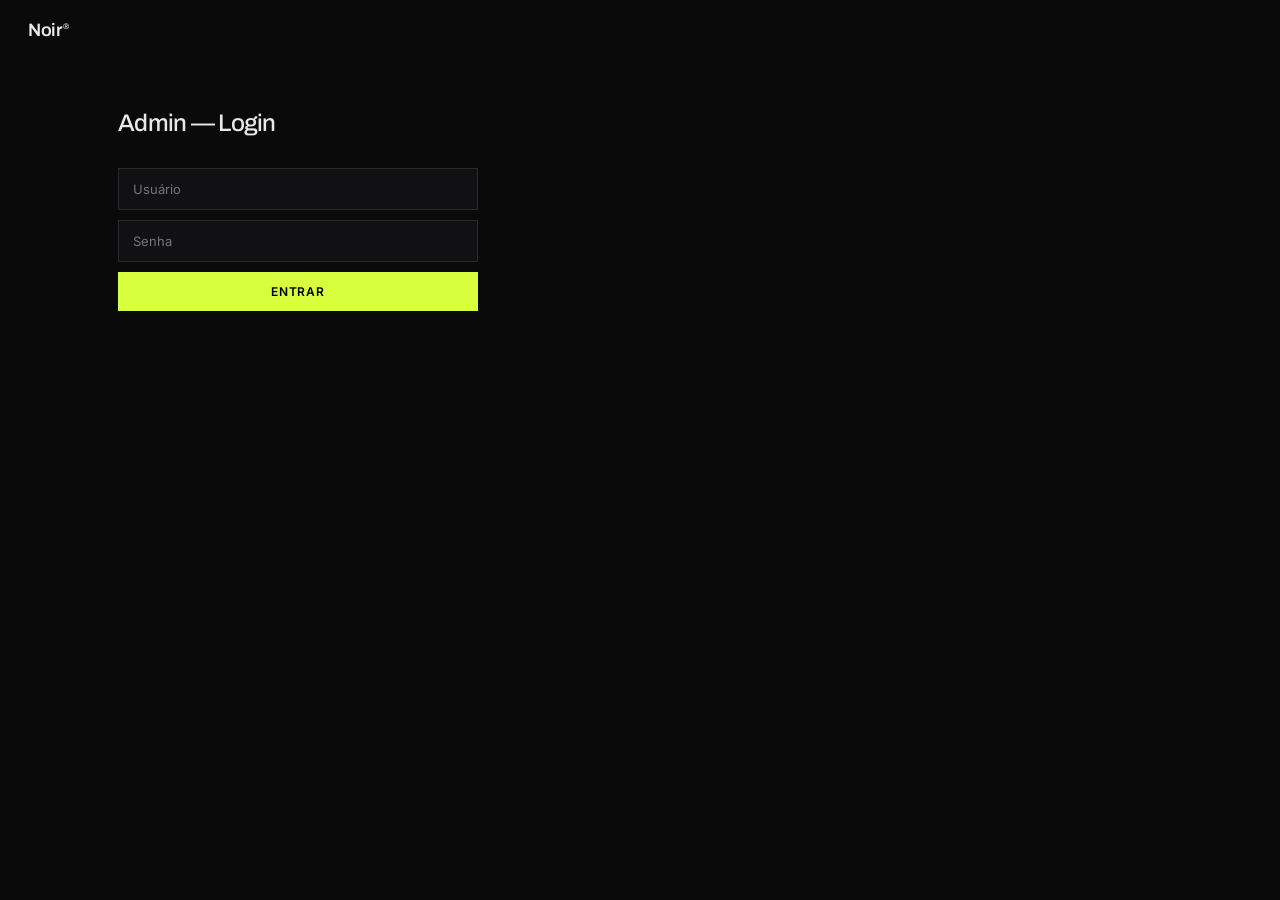
==== frontend/admin.html @ 4ba8f9fb "inicilizer Noir Studio" ====
<!DOCTYPE html>
<html lang="pt-BR">
<head>
  <meta charset="UTF-8" />
  <meta name="viewport" content="width=device-width, initial-scale=1.0" />
  <title>NOIR® — Admin</title>
  <link href="https://fonts.googleapis.com/css2?family=Inter:wght@300;400;500;600&family=Archivo:wght@400;500;600&display=swap" rel="stylesheet" />
  <link rel="stylesheet" href="css/styles.css" />
</head>
<body>
  <header class="nav">
    <a class="nav__brand" href="index.html">Noir<sup>®</sup></a>
  </header>

  <main class="admin">
    <!-- LOGIN -->
    <section id="loginView">
      <h1>Admin — Login</h1>
      <form class="admin__login" id="loginForm">
        <input type="text" id="lUser" placeholder="Usuário" required />
        <input type="password" id="lPass" placeholder="Senha" required />
        <button class="btn" type="submit">Entrar</button>
      </form>
      <p class="admin__msg" id="loginMsg"></p>
    </section>

    <!-- PAINEL -->
    <section id="panelView" hidden>
      <div class="admin__bar">
        <h1>Produtos</h1>
        <button class="btn btn--ghost" id="logoutBtn">Sair</button>
      </div>

      <form class="admin__form" id="productForm">
        <input type="hidden" id="pId" />
        <input type="text" id="pName" placeholder="Nome" required />
        <input type="number" id="pPrice" placeholder="Preço" step="0.01" min="0.01" required />
        <select id="pCategory" required>
          <option value="OUTERWEAR">Outerwear</option>
          <option value="TOPS">Tops</option>
          <option value="BOTTOMS">Bottoms</option>
          <option value="ACCESSORIES">Accessories</option>
        </select>
        <input type="text" id="pImage" placeholder="Imagem (ex: assets/p1.jpg)" />
        <input type="number" id="pStock" placeholder="Estoque" min="0" required />
        <label class="admin__check"><input type="checkbox" id="pFeatured" /> Destaque</label>
        <textarea id="pDesc" placeholder="Descrição"></textarea>
        <button class="btn" type="submit" id="saveBtn">Criar produto</button>
        <button class="btn btn--ghost" type="button" id="cancelEdit" hidden>Cancelar edição</button>
      </form>
      <p class="admin__msg" id="panelMsg"></p>

      <table>
        <thead>
          <tr><th>ID</th><th>Nome</th><th>Categoria</th><th>Preço</th><th>Estoque</th><th>Destaque</th><th>Ações</th></tr>
        </thead>
        <tbody id="productRows"></tbody>
      </table>

      <div class="admin__section">
        <h1>Pedidos</h1>
        <table>
          <thead>
            <tr><th>ID</th><th>Cliente</th><th>E-mail</th><th>Itens</th><th>Total</th><th>Data</th></tr>
          </thead>
          <tbody id="orderRows"></tbody>
        </table>
      </div>
    </section>
  </main>

  <script src="js/admin.js"></script>
</body>
</html>
---- frontend/css/styles.css ----
:root {
  --bg: #0a0a0b;
  --surface: #111113;
  --line: #2a2a2e;
  --text: #e8e8e6;
  --muted: #8a8a90;
  --accent: #d8ff3e;
}

* { margin: 0; padding: 0; box-sizing: border-box; }

html { scroll-behavior: smooth; }

body {
  background: var(--bg);
  color: var(--text);
  font-family: "Inter", sans-serif;
  font-weight: 300;
  -webkit-font-smoothing: antialiased;
}

sup { font-size: 0.45em; vertical-align: super; }
a { color: inherit; text-decoration: none; }
button { font-family: inherit; cursor: pointer; }

/* ---------- NAV ---------- */
.nav {
  position: fixed;
  inset: 0 0 auto 0;
  z-index: 50;
  display: flex;
  justify-content: space-between;
  align-items: flex-start;
  padding: 20px 28px;
  mix-blend-mode: difference;
}

.nav__brand {
  font-family: "Archivo", sans-serif;
  font-size: 18px;
  font-weight: 600;
  letter-spacing: -0.02em;
}

.nav__meta { display: flex; gap: 80px; }
.nav__meta ul { list-style: none; }
.nav__meta li {
  font-size: 11px;
  text-transform: uppercase;
  letter-spacing: 0.06em;
  color: var(--muted);
  line-height: 1.7;
}
.nav__meta a:hover { color: var(--text); }

.nav__cart {
  background: none;
  border: 1px solid var(--line);
  color: var(--text);
  font-size: 11px;
  text-transform: uppercase;
  letter-spacing: 0.08em;
  padding: 8px 14px;
  border-radius: 999px;
  transition: 0.25s;
}
.nav__cart:hover { border-color: var(--text); }
#cartCount { color: var(--accent); margin-left: 4px; }

/* ---------- HERO ---------- */
.hero {
  position: relative;
  height: 100vh;
  overflow: hidden;
}

.hero__img {
  width: 100%; height: 100%;
  object-fit: cover;
  filter: grayscale(15%) contrast(1.05);
}

.hero__overlay {
  position: absolute; inset: 0;
  background: linear-gradient(to top, rgba(10,10,11,0.9) 0%, transparent 45%),
              linear-gradient(to bottom, rgba(10,10,11,0.5) 0%, transparent 25%);
}

.hero__side {
  position: absolute;
  top: 45%;
  width: 220px;
  font-size: 11px;
  line-height: 1.65;
  color: var(--muted);
  text-align: right;
}
.hero__side--right { right: 28px; }
.hero__year { display: block; margin-top: 24px; color: var(--text); }

.hero__bottom {
  position: absolute;
  left: 28px; right: 28px; bottom: 40px;
  display: flex;
  align-items: flex-end;
  gap: 40px;
  flex-wrap: wrap;
}

.hero__bottom h1 {
  font-family: "Archivo", sans-serif;
  font-size: clamp(72px, 12vw, 160px);
  font-weight: 500;
  letter-spacing: -0.04em;
  line-height: 0.85;
}

.hero__tagline {
  max-width: 380px;
  font-size: 12px;
  line-height: 1.7;
  color: var(--muted);
  padding-bottom: 10px;
}

/* ---------- SHOP ---------- */
.shop { padding: 100px 28px; }

.shop__head {
  display: flex;
  justify-content: space-between;
  align-items: flex-end;
  flex-wrap: wrap;
  gap: 24px;
  margin-bottom: 48px;
}

.shop__head h2 {
  font-family: "Archivo", sans-serif;
  font-size: 40px;
  font-weight: 500;
  letter-spacing: -0.03em;
}
.shop__head h2 span { color: var(--muted); font-size: 16px; }

.shop__filters { display: flex; gap: 8px; flex-wrap: wrap; }
.shop__filters button {
  background: none;
  border: 1px solid var(--line);
  color: var(--muted);
  font-size: 11px;
  text-transform: uppercase;
  letter-spacing: 0.08em;
  padding: 8px 16px;
  border-radius: 999px;
  transition: 0.25s;
}
.shop__filters button:hover,
.shop__filters button.active {
  color: var(--bg);
  background: var(--text);
  border-color: var(--text);
}

.shop__grid {
  display: grid;
  grid-template-columns: repeat(auto-fill, minmax(280px, 1fr));
  gap: 20px;
}

.card {
  background: var(--surface);
  border: 1px solid var(--line);
  overflow: hidden;
  transition: border-color 0.3s;
}
.card:hover { border-color: #45454b; }

.card__img {
  aspect-ratio: 3/4;
  overflow: hidden;
  background: #0e0e10;
}
.card__img img {
  width: 100%; height: 100%;
  object-fit: cover;
  filter: grayscale(20%);
  transition: transform 0.6s ease, filter 0.6s;
}
.card:hover .card__img img { transform: scale(1.04); filter: grayscale(0%); }

.card__body { padding: 16px; }
.card__cat {
  font-size: 10px;
  text-transform: uppercase;
  letter-spacing: 0.1em;
  color: var(--muted);
}
.card__name {
  font-family: "Archivo", sans-serif;
  font-size: 15px;
  font-weight: 500;
  margin: 6px 0 4px;
}
.card__desc { font-size: 11px; color: var(--muted); line-height: 1.5; min-height: 34px; }

.card__foot {
  display: flex;
  justify-content: space-between;
  align-items: center;
  margin-top: 14px;
}
.card__price { font-size: 14px; }
.card__add {
  background: none;
  border: 1px solid var(--line);
  color: var(--text);
  font-size: 10px;
  text-transform: uppercase;
  letter-spacing: 0.08em;
  padding: 8px 14px;
  border-radius: 999px;
  transition: 0.25s;
}
.card__add:hover { background: var(--accent); border-color: var(--accent); color: #000; }
.card__add:disabled { opacity: 0.3; cursor: not-allowed; }

/* ---------- ABOUT / FOOTER ---------- */
.about { padding: 120px 28px; border-top: 1px solid var(--line); }
.about p {
  max-width: 720px;
  font-family: "Archivo", sans-serif;
  font-size: clamp(22px, 3.4vw, 34px);
  font-weight: 400;
  letter-spacing: -0.02em;
  line-height: 1.35;
  color: var(--text);
}

.footer {
  display: flex;
  justify-content: space-between;
  padding: 24px 28px;
  border-top: 1px solid var(--line);
  font-size: 11px;
  color: var(--muted);
  text-transform: uppercase;
  letter-spacing: 0.06em;
}

/* ---------- CART ---------- */
.cart {
  position: fixed;
  top: 0; right: 0; bottom: 0;
  width: min(420px, 100%);
  background: var(--surface);
  border-left: 1px solid var(--line);
  z-index: 100;
  display: flex;
  flex-direction: column;
  transform: translateX(100%);
  transition: transform 0.35s cubic-bezier(0.2, 0.8, 0.2, 1);
}
.cart.open { transform: translateX(0); }

.cart__head {
  display: flex;
  justify-content: space-between;
  align-items: center;
  padding: 20px 24px;
  border-bottom: 1px solid var(--line);
}
.cart__head h3 { font-family: "Archivo", sans-serif; font-weight: 500; }
.cart__head button { background: none; border: none; color: var(--text); font-size: 24px; }

.cart__items { flex: 1; overflow-y: auto; padding: 16px 24px; }
.cart-item {
  display: flex;
  justify-content: space-between;
  gap: 12px;
  padding: 12px 0;
  border-bottom: 1px solid var(--line);
  font-size: 13px;
}
.cart-item__qty { display: flex; gap: 8px; align-items: center; }
.cart-item__qty button {
  background: none; border: 1px solid var(--line);
  color: var(--text); width: 22px; height: 22px; border-radius: 50%;
}
.cart__empty { color: var(--muted); font-size: 13px; padding-top: 24px; text-align: center; }

.cart__foot { padding: 20px 24px; border-top: 1px solid var(--line); }
.cart__total {
  display: flex; justify-content: space-between;
  font-size: 14px; margin-bottom: 16px;
}

#checkoutForm { display: grid; gap: 8px; }
#checkoutForm input {
  background: var(--bg);
  border: 1px solid var(--line);
  color: var(--text);
  padding: 12px 14px;
  font-size: 13px;
  font-family: inherit;
}
#checkoutForm input:focus { outline: none; border-color: var(--text); }
#checkoutForm button {
  background: var(--accent);
  border: none;
  padding: 14px;
  font-size: 12px;
  text-transform: uppercase;
  letter-spacing: 0.08em;
  font-weight: 600;
}

.cart__msg { font-size: 12px; margin-top: 10px; color: var(--accent); }

.backdrop {
  position: fixed; inset: 0;
  background: rgba(0,0,0,0.55);
  z-index: 90;
  opacity: 0;
  pointer-events: none;
  transition: opacity 0.3s;
}
.backdrop.show { opacity: 1; pointer-events: all; }

@media (max-width: 760px) {
  .nav__meta { display: none; }
  .hero__side { display: none; }
}

/* ---------- PRODUCT DETAIL ---------- */
.pdp {
  display: grid;
  grid-template-columns: 1.1fr 1fr;
  min-height: 100vh;
  padding-top: 64px;
}
.pdp__media { background: #0e0e10; }
.pdp__media img {
  width: 100%; height: 100%;
  object-fit: cover;
  filter: grayscale(15%);
}
.pdp__info {
  padding: 80px 56px;
  display: flex;
  flex-direction: column;
  gap: 16px;
  justify-content: center;
}
.pdp__info h1 {
  font-family: "Archivo", sans-serif;
  font-size: clamp(36px, 5vw, 64px);
  font-weight: 500;
  letter-spacing: -0.03em;
  line-height: 0.95;
}
.pdp__price { font-size: 20px; }
.pdp__desc { color: var(--muted); font-size: 14px; line-height: 1.7; max-width: 420px; }
.pdp__stock { font-size: 11px; text-transform: uppercase; letter-spacing: 0.08em; color: var(--muted); }
.pdp__add {
  margin-top: 8px;
  width: fit-content;
  background: var(--accent);
  border: none;
  padding: 16px 32px;
  font-size: 12px;
  text-transform: uppercase;
  letter-spacing: 0.08em;
  font-weight: 600;
}
.pdp__add:disabled { background: var(--line); color: var(--muted); cursor: not-allowed; }
.pdp__specs { list-style: none; margin-top: 24px; border-top: 1px solid var(--line); }
.pdp__specs li {
  padding: 12px 0;
  border-bottom: 1px solid var(--line);
  font-size: 11px;
  text-transform: uppercase;
  letter-spacing: 0.08em;
  color: var(--muted);
}
.pdp__error { padding: 140px 28px; color: var(--muted); }
@media (max-width: 860px) { .pdp { grid-template-columns: 1fr; } .pdp__info { padding: 40px 28px; } }

/* ---------- ADMIN ---------- */
.admin { max-width: 1100px; margin: 0 auto; padding: 110px 28px 60px; }
.admin h1 { font-family: "Archivo", sans-serif; font-weight: 500; letter-spacing: -0.03em; margin-bottom: 32px; }
.admin__login { max-width: 360px; display: grid; gap: 10px; }
.admin input, .admin select, .admin textarea {
  background: var(--surface);
  border: 1px solid var(--line);
  color: var(--text);
  padding: 12px 14px;
  font-size: 13px;
  font-family: inherit;
}
.admin input:focus, .admin select:focus, .admin textarea:focus { outline: none; border-color: var(--text); }
.admin .btn {
  background: var(--accent); border: none;
  padding: 12px 24px; font-size: 12px;
  text-transform: uppercase; letter-spacing: 0.08em; font-weight: 600;
}
.admin .btn--ghost { background: none; border: 1px solid var(--line); color: var(--text); }
.admin__bar { display: flex; justify-content: space-between; align-items: center; margin-bottom: 24px; }
.admin__form { display: grid; grid-template-columns: repeat(3, 1fr); gap: 10px; margin-bottom: 40px; }
.admin__form textarea { grid-column: 1 / -1; resize: vertical; min-height: 60px; }
.admin table { width: 100%; border-collapse: collapse; font-size: 13px; }
.admin th, .admin td { text-align: left; padding: 12px 10px; border-bottom: 1px solid var(--line); }
.admin th { font-size: 10px; text-transform: uppercase; letter-spacing: 0.1em; color: var(--muted); }
.admin td button { margin-right: 6px; background: none; border: 1px solid var(--line); color: var(--text); padding: 6px 12px; font-size: 11px; }
.admin td button:hover { border-color: var(--text); }
.admin__msg { font-size: 12px; color: var(--accent); margin: 12px 0; min-height: 16px; }
.admin__section { margin-top: 56px; }
.admin__check { display: flex; align-items: center; gap: 8px; font-size: 12px; color: var(--muted); }

/* ---------- 3D SCROLL EFFECTS ---------- */
body {
  perspective: 1800px;
}

.hero {
  transform-style: preserve-3d;
}

.hero__img {
  transform-origin: 50% 0%;
  will-change: transform;
  backface-visibility: hidden;
}

.hero__bottom,
.hero__side {
  will-change: transform;
}

.card {
  opacity: 0;
  transform: perspective(1000px) rotateX(35deg) rotateY(-8deg) translateY(80px) translateZ(-100px);
  transition: transform 0.9s cubic-bezier(0.16, 1, 0.3, 1), opacity 0.9s ease;
  transform-style: preserve-3d;
}

.card.in-view {
  opacity: 1;
  transform: perspective(1000px) rotateX(0deg) rotateY(0deg) translateY(0) translateZ(0);
}

.about p {
  opacity: 0;
  transform: perspective(1000px) rotateX(20deg) translateY(40px);
  transition: transform 1s cubic-bezier(0.16, 1, 0.3, 1), opacity 1s ease;
}

.about p.in-view {
  opacity: 1;
  transform: perspective(1000px) rotateX(0deg) translateY(0);
}

@media (prefers-reduced-motion: reduce) {
  .hero__img, .hero__bottom, .hero__side, .card, .about p {
    transition: none !important;
    transform: none !important;
    opacity: 1 !important;
  }
}
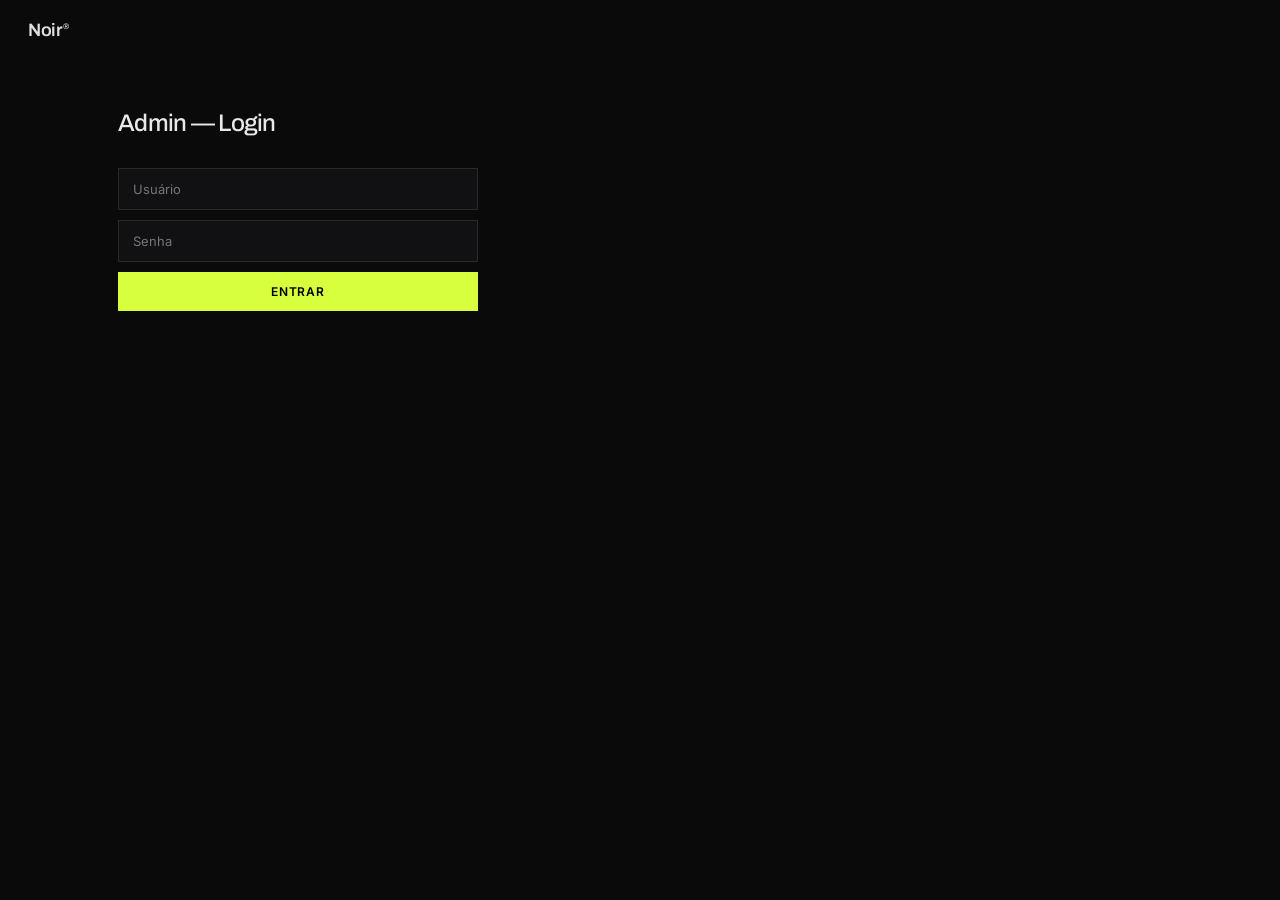
==== commit 65433083: "feat: implement image upload functionality with preview and status messages in admin panel" ====
--- a/frontend/admin.html
+++ b/frontend/admin.html
@@ -41,7 +41,12 @@
           <option value="BOTTOMS">Bottoms</option>
           <option value="ACCESSORIES">Accessories</option>
         </select>
-        <input type="text" id="pImage" placeholder="Imagem (ex: assets/p1.jpg)" />
+        <input type="hidden" id="pImage" />
+        <div class="admin__upload">
+          <input type="file" id="pImageFile" accept="image/png,image/jpeg,image/webp,image/gif" />
+          <img id="pImagePreview" alt="Pré-visualização" hidden />
+          <span id="pImageStatus" class="admin__msg"></span>
+        </div>
         <input type="number" id="pStock" placeholder="Estoque" min="0" required />
         <label class="admin__check"><input type="checkbox" id="pFeatured" /> Destaque</label>
         <textarea id="pDesc" placeholder="Descrição"></textarea>
--- a/frontend/css/styles.css
+++ b/frontend/css/styles.css
@@ -416,43 +416,40 @@
 .admin__msg { font-size: 12px; color: var(--accent); margin: 12px 0; min-height: 16px; }
 .admin__section { margin-top: 56px; }
 .admin__check { display: flex; align-items: center; gap: 8px; font-size: 12px; color: var(--muted); }
+.admin__upload { grid-column: 1 / -1; display: flex; align-items: center; gap: 12px; }
+.admin__upload img { width: 56px; height: 56px; object-fit: cover; border-radius: 4px; }
+.admin__upload .admin__msg { margin: 0; }
 
 /* ---------- 3D SCROLL EFFECTS ---------- */
-body {
-  perspective: 1800px;
-}
-
-.hero {
-  transform-style: preserve-3d;
-}
-
-.hero__img {
-  transform-origin: 50% 0%;
-  will-change: transform;
-  backface-visibility: hidden;
-}
-
-.hero__bottom,
-.hero__side {
-  will-change: transform;
-}
-
 .card {
   opacity: 0;
-  transform: perspective(1000px) rotateX(35deg) rotateY(-8deg) translateY(80px) translateZ(-100px);
-  transition: transform 0.9s cubic-bezier(0.16, 1, 0.3, 1), opacity 0.9s ease;
+  visibility: visible;
+  transform: perspective(1000px)
+    rotateX(35deg)
+    rotateY(-8deg)
+    translateY(80px)
+    translateZ(-100px);
+  transition:
+    transform 0.9s cubic-bezier(0.16, 1, 0.3, 1),
+    opacity 0.9s ease;
   transform-style: preserve-3d;
 }
 
 .card.in-view {
   opacity: 1;
-  transform: perspective(1000px) rotateX(0deg) rotateY(0deg) translateY(0) translateZ(0);
+  transform: perspective(1000px)
+    rotateX(0deg)
+    rotateY(0deg)
+    translateY(0)
+    translateZ(0);
 }
 
 .about p {
   opacity: 0;
   transform: perspective(1000px) rotateX(20deg) translateY(40px);
-  transition: transform 1s cubic-bezier(0.16, 1, 0.3, 1), opacity 1s ease;
+  transition:
+    transform 1s cubic-bezier(0.16, 1, 0.3, 1),
+    opacity 1s ease;
 }
 
 .about p.in-view {
